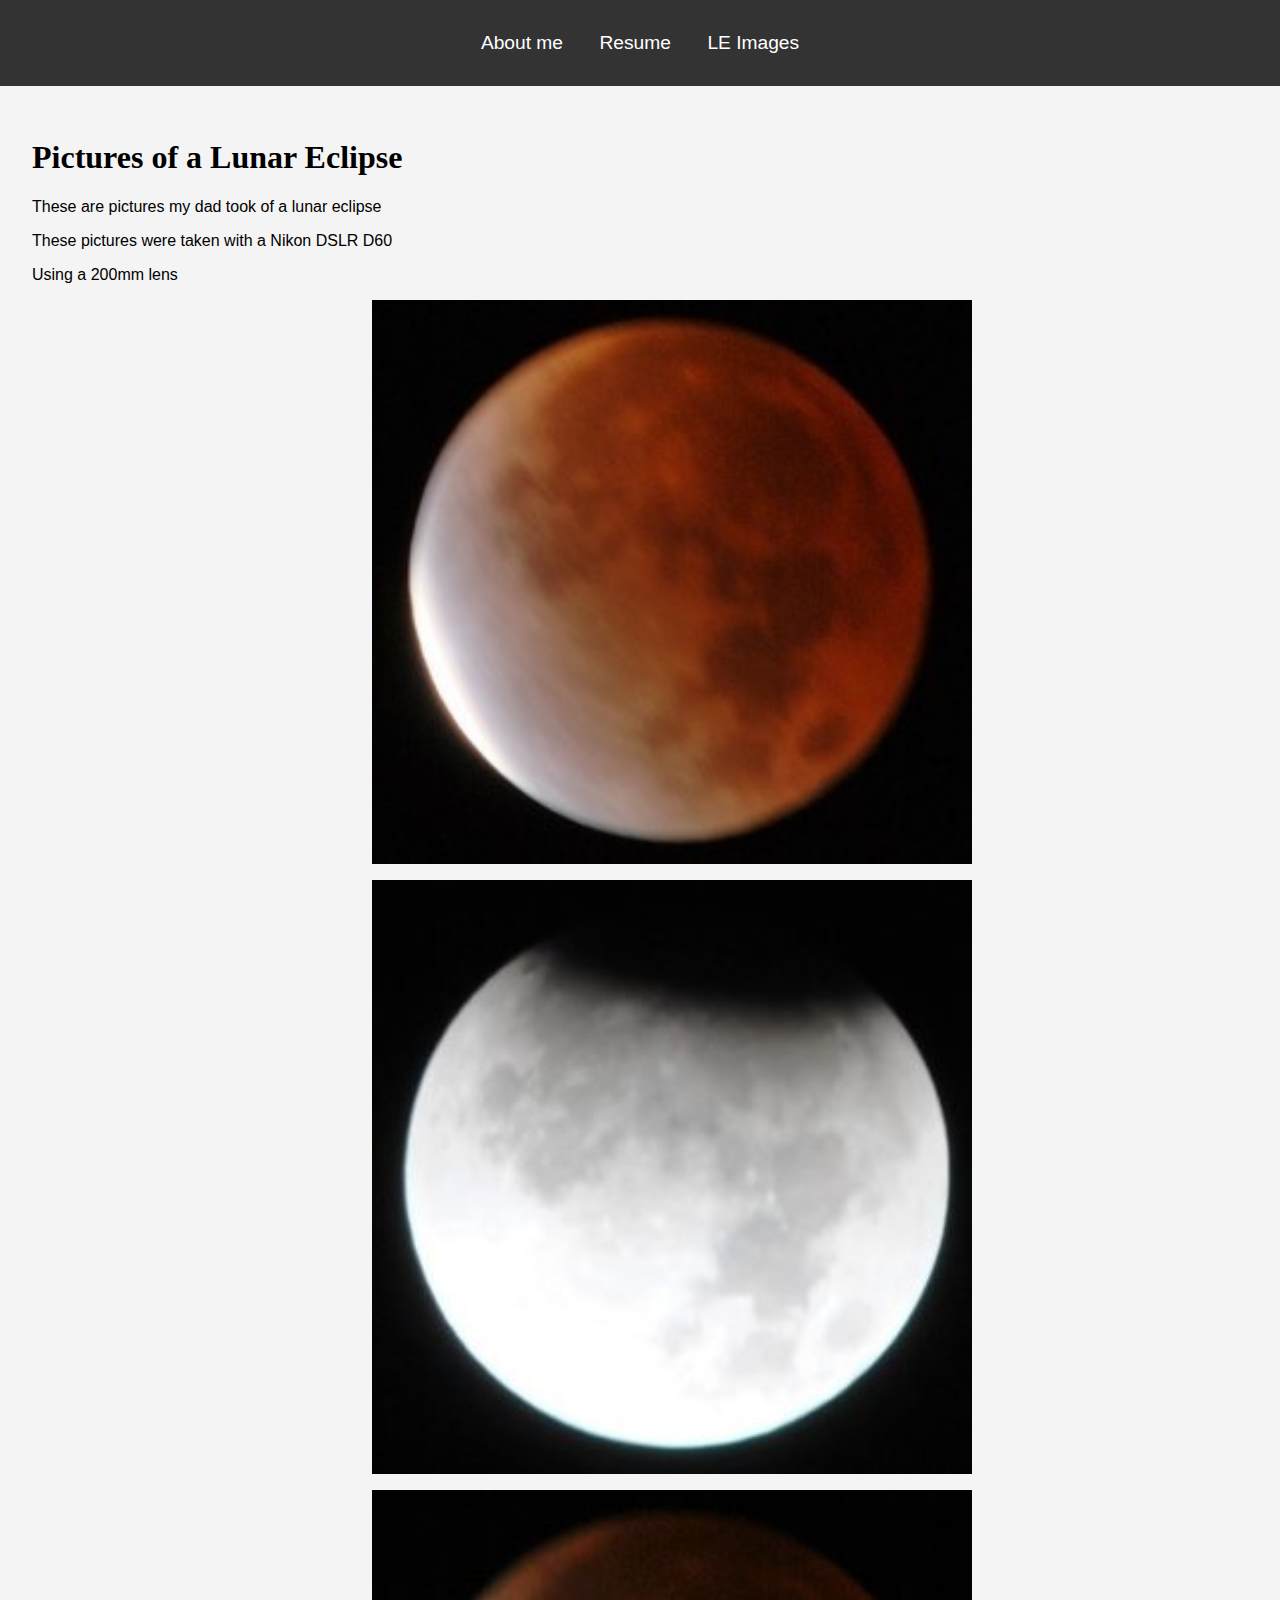
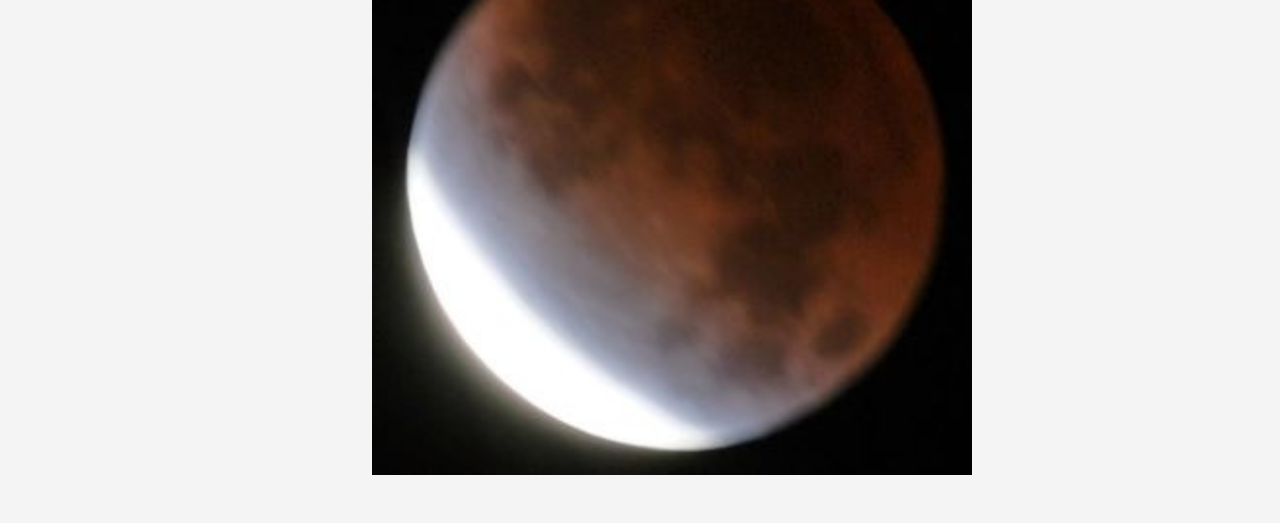
==== leimages.html @ 93a7aad0 "Added Project 2 content" ====
<!DOCTYPE html>
<html lang="en">
  <head>
    <meta charset="utf-8">
    <title>Lunar Eclipse Images</title>
    <link rel="stylesheet" href="css/styles.css">
  </head>
  <body>
    <header>
      <nav>
        <ul>
          <li><a href="index.html">About me</a></li>
          <li><a href="resume.html">Resume</a></li>
          <li><a href="leimages.html">LE Images</a></li>
        </ul>
      </nav>
    </header>

    <main class="fluid-layout">
      <h1>Pictures of a Lunar Eclipse</h1>
      <p>These are pictures my dad took of a lunar eclipse</p>
      <p>These pictures were taken with a Nikon DSLR D60</p>
      <p>Using a 200mm lens</p>
      <div>
        <img src="media/image1.JPG" title="Lunar Eclipse 1">
      </div>
      <div>
        <img src="media/image2.JPG" title="Lunar Eclipse 2">
      </div>
      <div>
        <img src="media/image3.JPG" title="Lunar Eclipse 3">
      </div>
    </main>
  </body>
</html>
---- css/styles.css ----
/* General Styles */
body {
  font-family: 'Arial', sans-serif; /* Native font for body */
  margin: 0;
  padding: 0;
  background-color: #f4f4f4;
}

/* Header Styles */
header {
  background-color: #333;
  color: white;
  padding: 1rem 0;
  text-align: center;
}

nav ul {
  list-style: none;
  padding: 0;
}

nav ul li {
  display: inline;
  margin: 0 1rem;
}

nav ul li a {
  color: white;
  text-decoration: none;
  font-size: 1.2em;
}

nav ul li a:hover {
  text-decoration: underline;
}

/* Main Content Styles */
main {
  padding: 2rem;
}

/* Fluid Layout - Using relative units */
#hobbies, #states, #pets {
  padding: 1rem;
  margin-bottom: 2rem;
  background-color: #fff;
  box-shadow: 0 4px 8px rgba(0, 0, 0, 0.1);
  border-radius: 8px;
}

h1, h2, h3 {
  font-family: 'Georgia', serif; /* Imported font for headers */
}

h2 {
  font-size: 1.8rem;
  color: #333;
}

/* Images */
img {
  width: 100%;
  max-width: 600px;
  height: auto;
  display: block;
  margin: 1rem auto;
}

/* Footer Styles */
footer {
  background-color: #333;
  color: white;
  text-align: center;
  padding: 1rem 0;
  font-size: 0.9em;
}

/* Fluid Layout Page */
.fluid-layout {
  width: 100%;
  max-width: 100%;
  padding: 2rem;
}

/* Fixed Width Layout Page */
.fixed-layout {
  width: 80%;
  margin: 0 auto;
  max-width: 1200px;
}

/* Typography - Imported Font */
@import url('https://fonts.googleapis.com/css2?family=Georgia&display=swap');
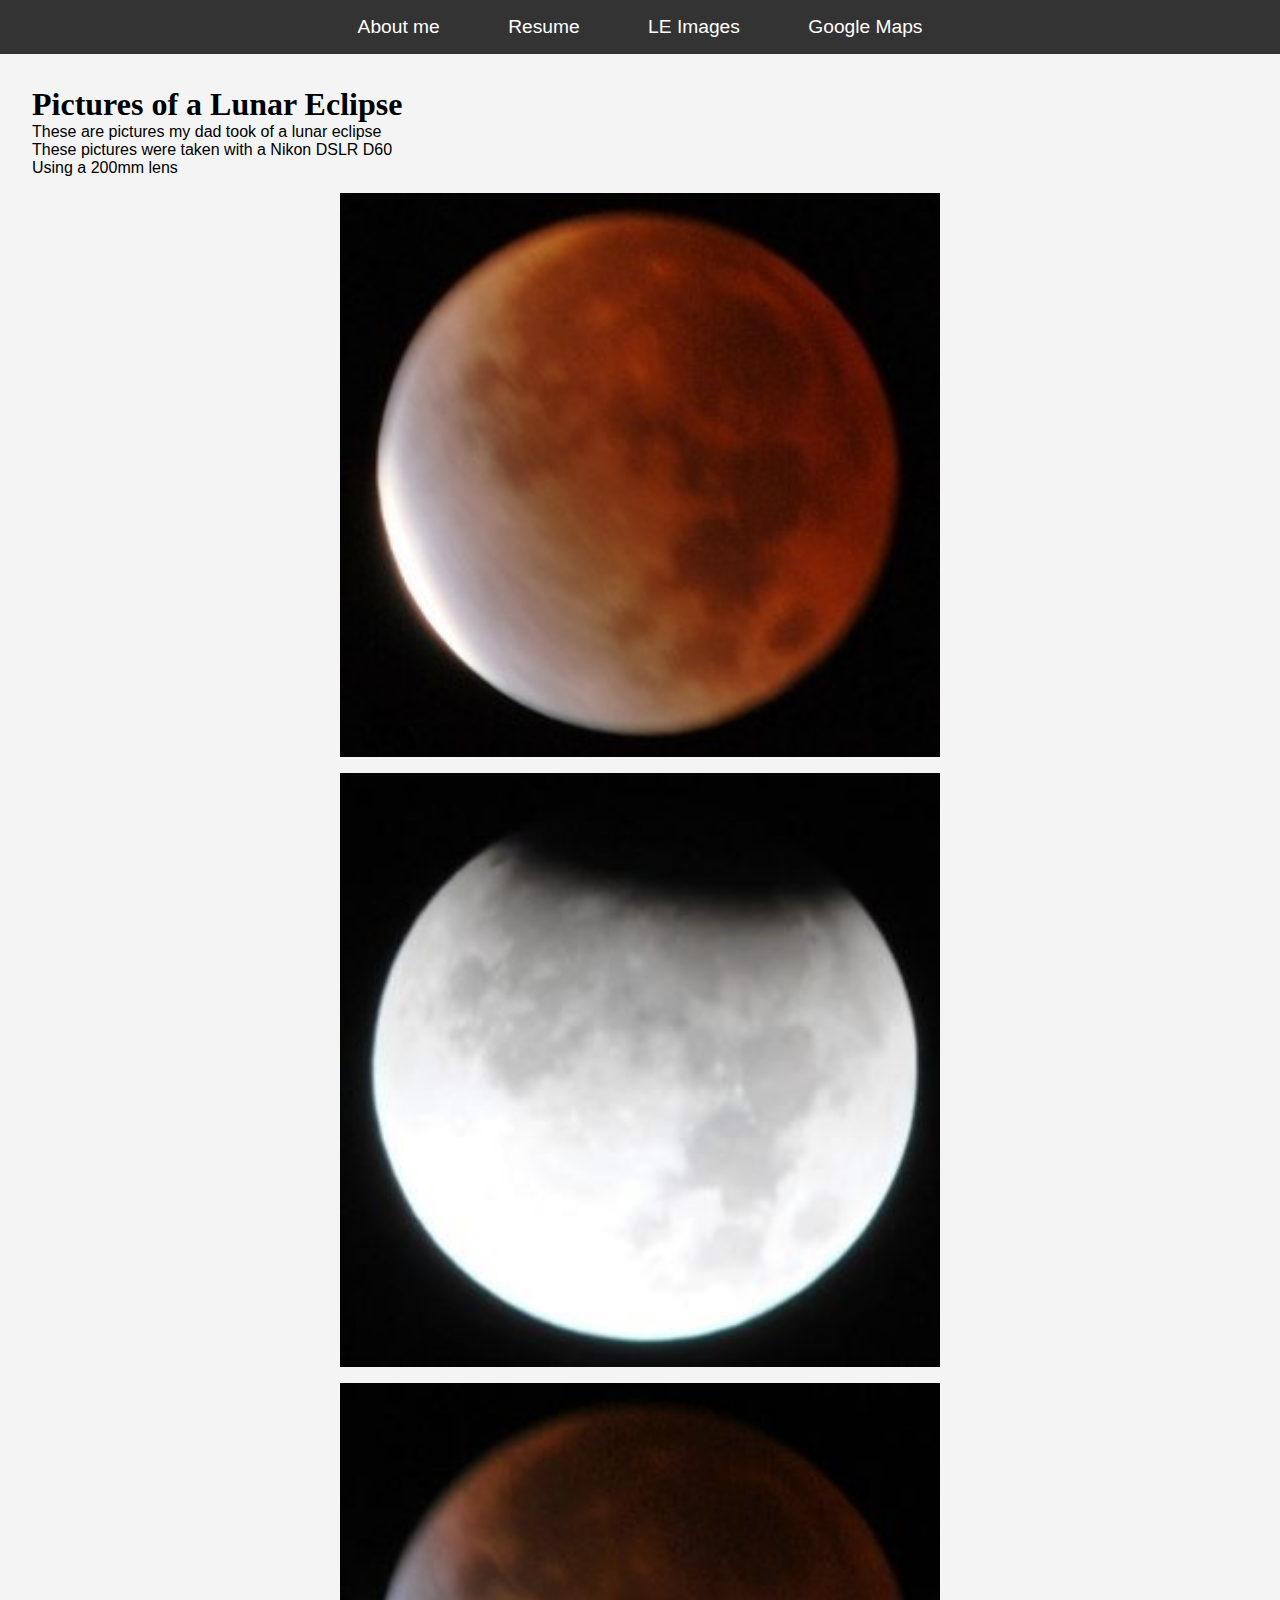
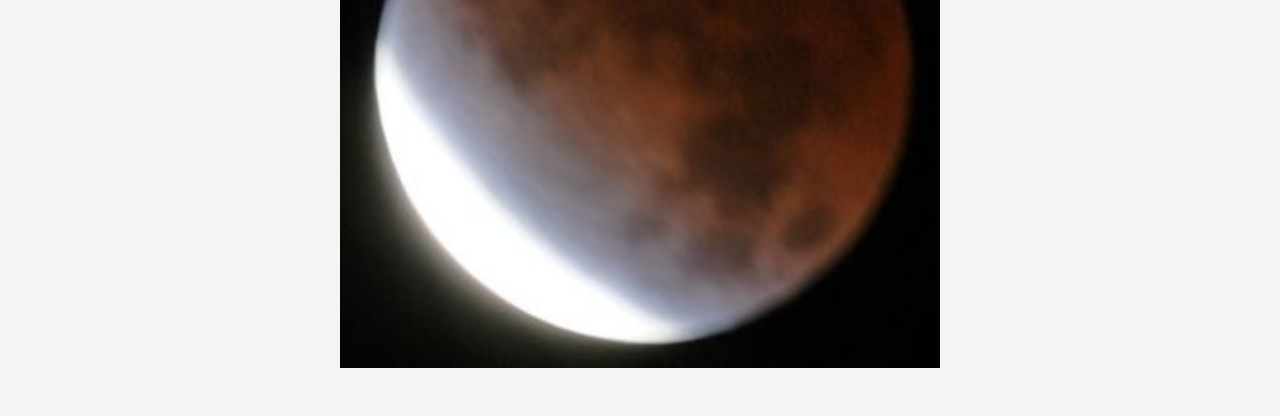
==== commit 8122bc47: "added maps page" ====
--- a/leimages.html
+++ b/leimages.html
@@ -12,6 +12,7 @@
           <li><a href="index.html">About me</a></li>
           <li><a href="resume.html">Resume</a></li>
           <li><a href="leimages.html">LE Images</a></li>
+          <li><a href="maps.html">Google Maps</a></li>
         </ul>
       </nav>
     </header>
--- a/css/styles.css
+++ b/css/styles.css
@@ -1,9 +1,19 @@
+/* General Reset */
+*,
+*::before,
+*::after {
+  box-sizing: border-box;
+  margin: 0;
+  padding: 0;
+}
+
 /* General Styles */
 body {
-  font-family: 'Arial', sans-serif; /* Native font for body */
+  font-family: 'Arial', sans-serif;
   margin: 0;
   padding: 0;
   background-color: #f4f4f4;
+  overflow-x: hidden; /* Prevents horizontal scroll */
 }
 
 /* Header Styles */
@@ -46,10 +56,11 @@
   background-color: #fff;
   box-shadow: 0 4px 8px rgba(0, 0, 0, 0.1);
   border-radius: 8px;
+  display: block; /* Fix for Chrome layout issue */
 }
 
 h1, h2, h3 {
-  font-family: 'Georgia', serif; /* Imported font for headers */
+  font-family: 'Georgia', serif;
 }
 
 h2 {
@@ -61,6 +72,15 @@
 img {
   width: 100%;
   max-width: 600px;
+  height: auto;
+  display: block;
+  margin: 1rem auto;
+}
+
+/* Video */
+video {
+  width: 100%;
+  max-width: 100%;
   height: auto;
   display: block;
   margin: 1rem auto;
@@ -90,4 +110,73 @@
 }
 
 /* Typography - Imported Font */
-@import url('https://fonts.googleapis.com/css2?family=Georgia&display=swap');+@import url('https://fonts.googleapis.com/css2?family=Georgia&display=swap');
+
+/* Mobile View (max-width: 600px) */
+@media only screen and (min-width: 320px) and (max-width: 600px) {
+  body {
+    font-size: 14px;
+  }
+
+  h1 {
+    font-size: 1.6rem;
+  }
+
+  h2 {
+    font-size: 1.4rem;
+  }
+
+  nav ul li {
+    display: block;
+    text-align: center;
+    margin: 1rem 0;
+  }
+
+  .fluid-layout {
+    padding: 1rem;
+  }
+
+  img {
+    max-width: 100%;
+  }
+
+  /* Ensure the video doesn't stretch across the page */
+  video {
+    width: 100%;
+    max-width: 100%;
+  }
+
+  /* Center the sections */
+  #hobbies, #states, #pets {
+    margin: 0 auto;
+    width: 90%;
+  }
+}
+
+/* Tablet/Desktop View (min-width: 601px) */
+@media only screen and (min-width: 601px) {
+  body {
+    font-size: 16px;
+  }
+
+  h1 {
+    font-size: 2rem;
+  }
+
+  h2 {
+    font-size: 1.8rem;
+  }
+
+  nav ul li {
+    display: inline-block;
+    margin: 0 2rem;
+  }
+
+  .fluid-layout {
+    padding: 2rem;
+  }
+
+  img {
+    max-width: 600px;
+  }
+}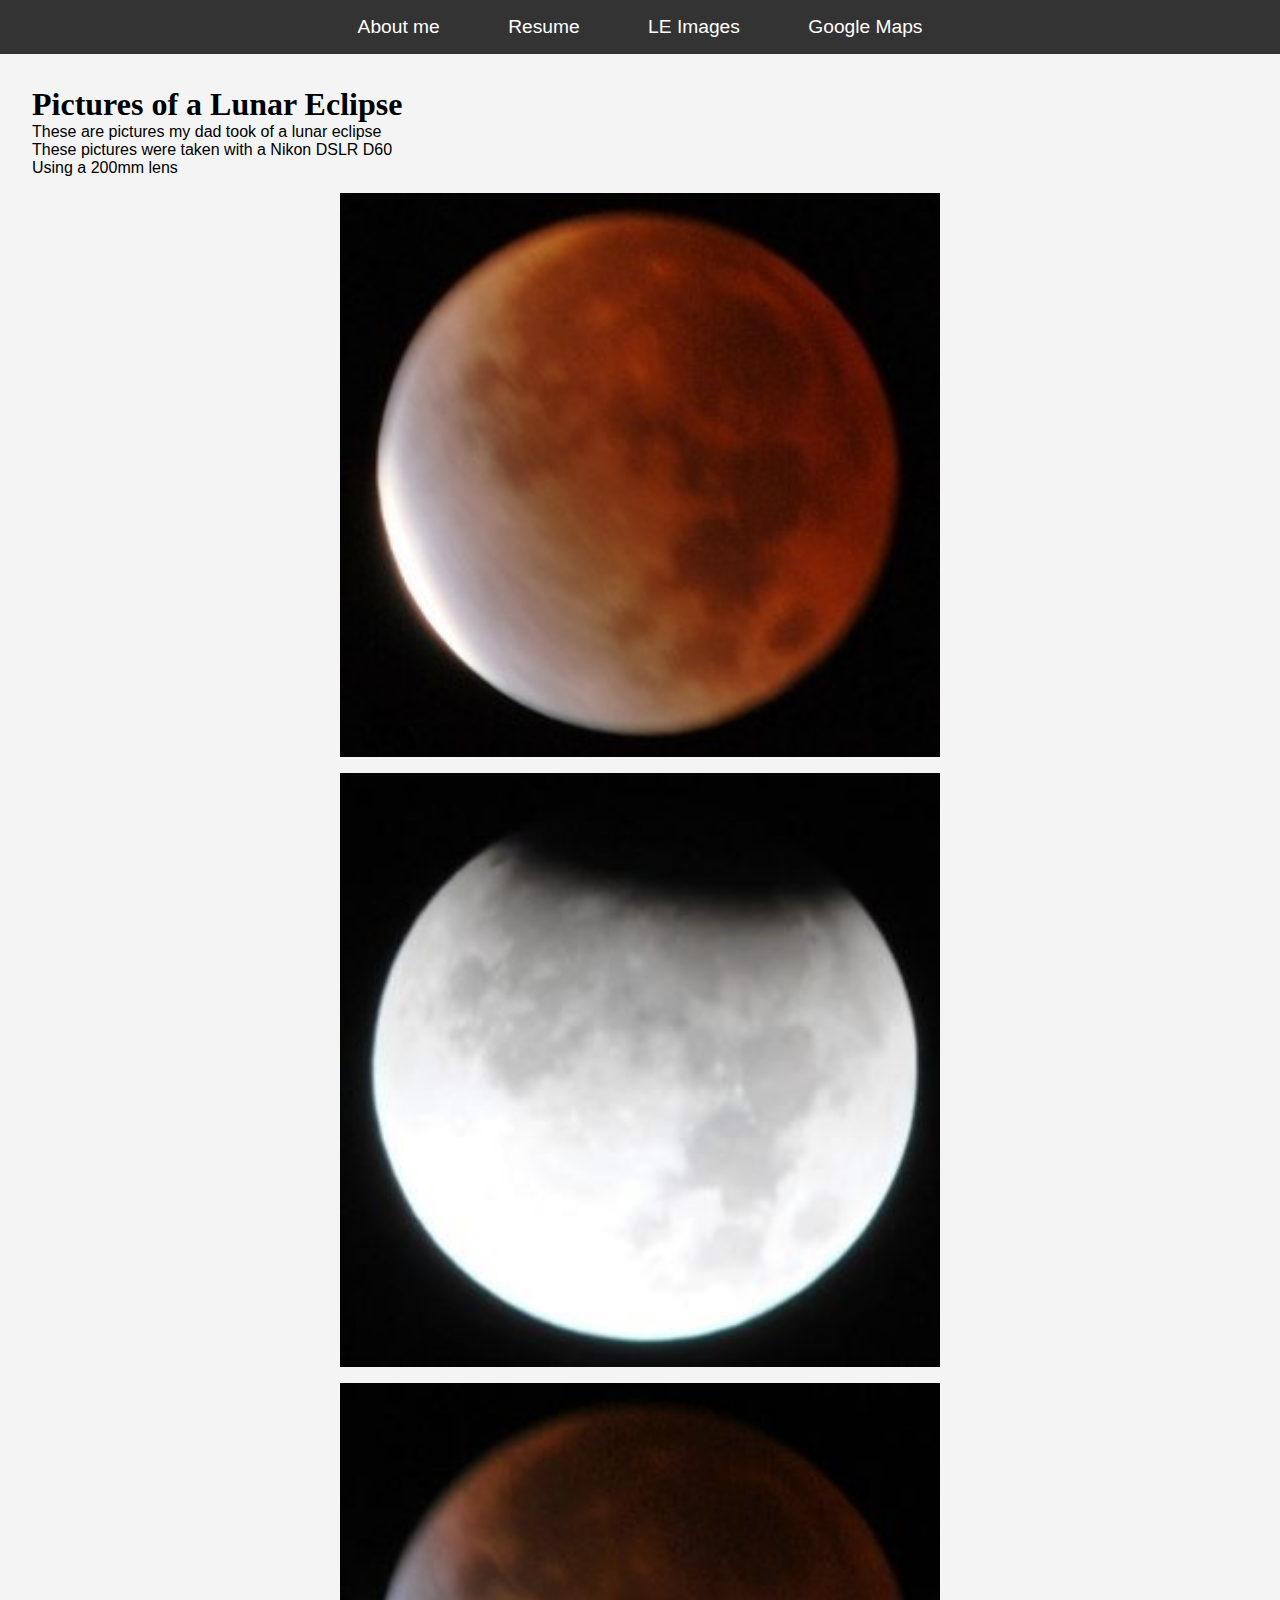
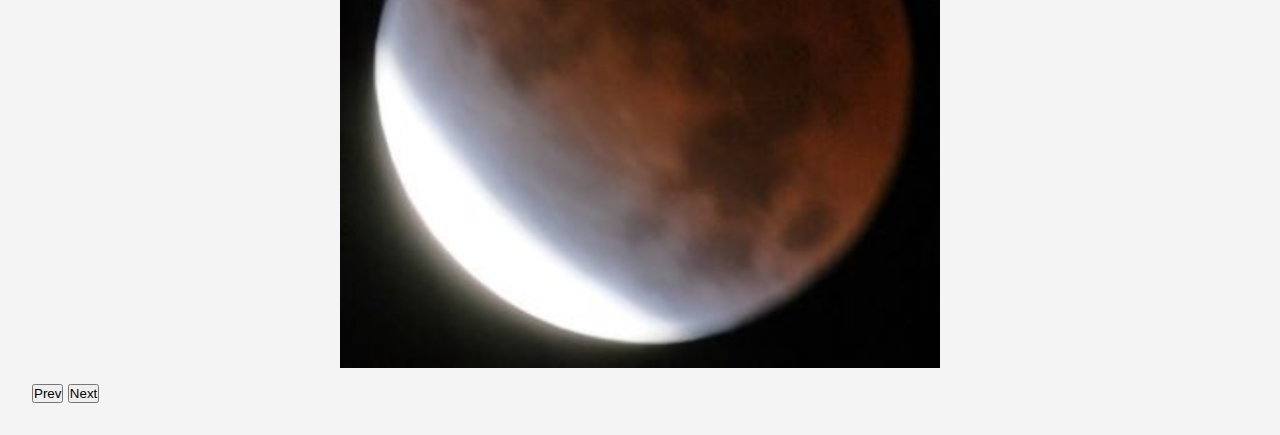
==== commit 46b4d031: "slider" ====
--- a/leimages.html
+++ b/leimages.html
@@ -22,15 +22,27 @@
       <p>These are pictures my dad took of a lunar eclipse</p>
       <p>These pictures were taken with a Nikon DSLR D60</p>
       <p>Using a 200mm lens</p>
-      <div>
-        <img src="media/image1.JPG" title="Lunar Eclipse 1">
-      </div>
-      <div>
-        <img src="media/image2.JPG" title="Lunar Eclipse 2">
-      </div>
-      <div>
-        <img src="media/image3.JPG" title="Lunar Eclipse 3">
-      </div>
+
+      <!-- Image Slider Section -->
+      <section id="slider">
+        <div class="slider-container">
+          <!-- Slides for each image -->
+          <div class="slides active">
+            <img src="media/image1.JPG" alt="Lunar Eclipse 1">
+          </div>
+          <div class="slides">
+            <img src="media/image2.JPG" alt="Lunar Eclipse 2">
+          </div>
+          <div class="slides">
+            <img src="media/image3.JPG" alt="Lunar Eclipse 3">
+          </div>
+        </div>
+
+        <!-- Slider Navigation Buttons -->
+        <button class="prev" onclick="changeSlide(-1)">Prev</button>
+        <button class="next" onclick="changeSlide(1)">Next</button>
+      </section>
     </main>
+    <script src="js/script.js"></script>
   </body>
 </html>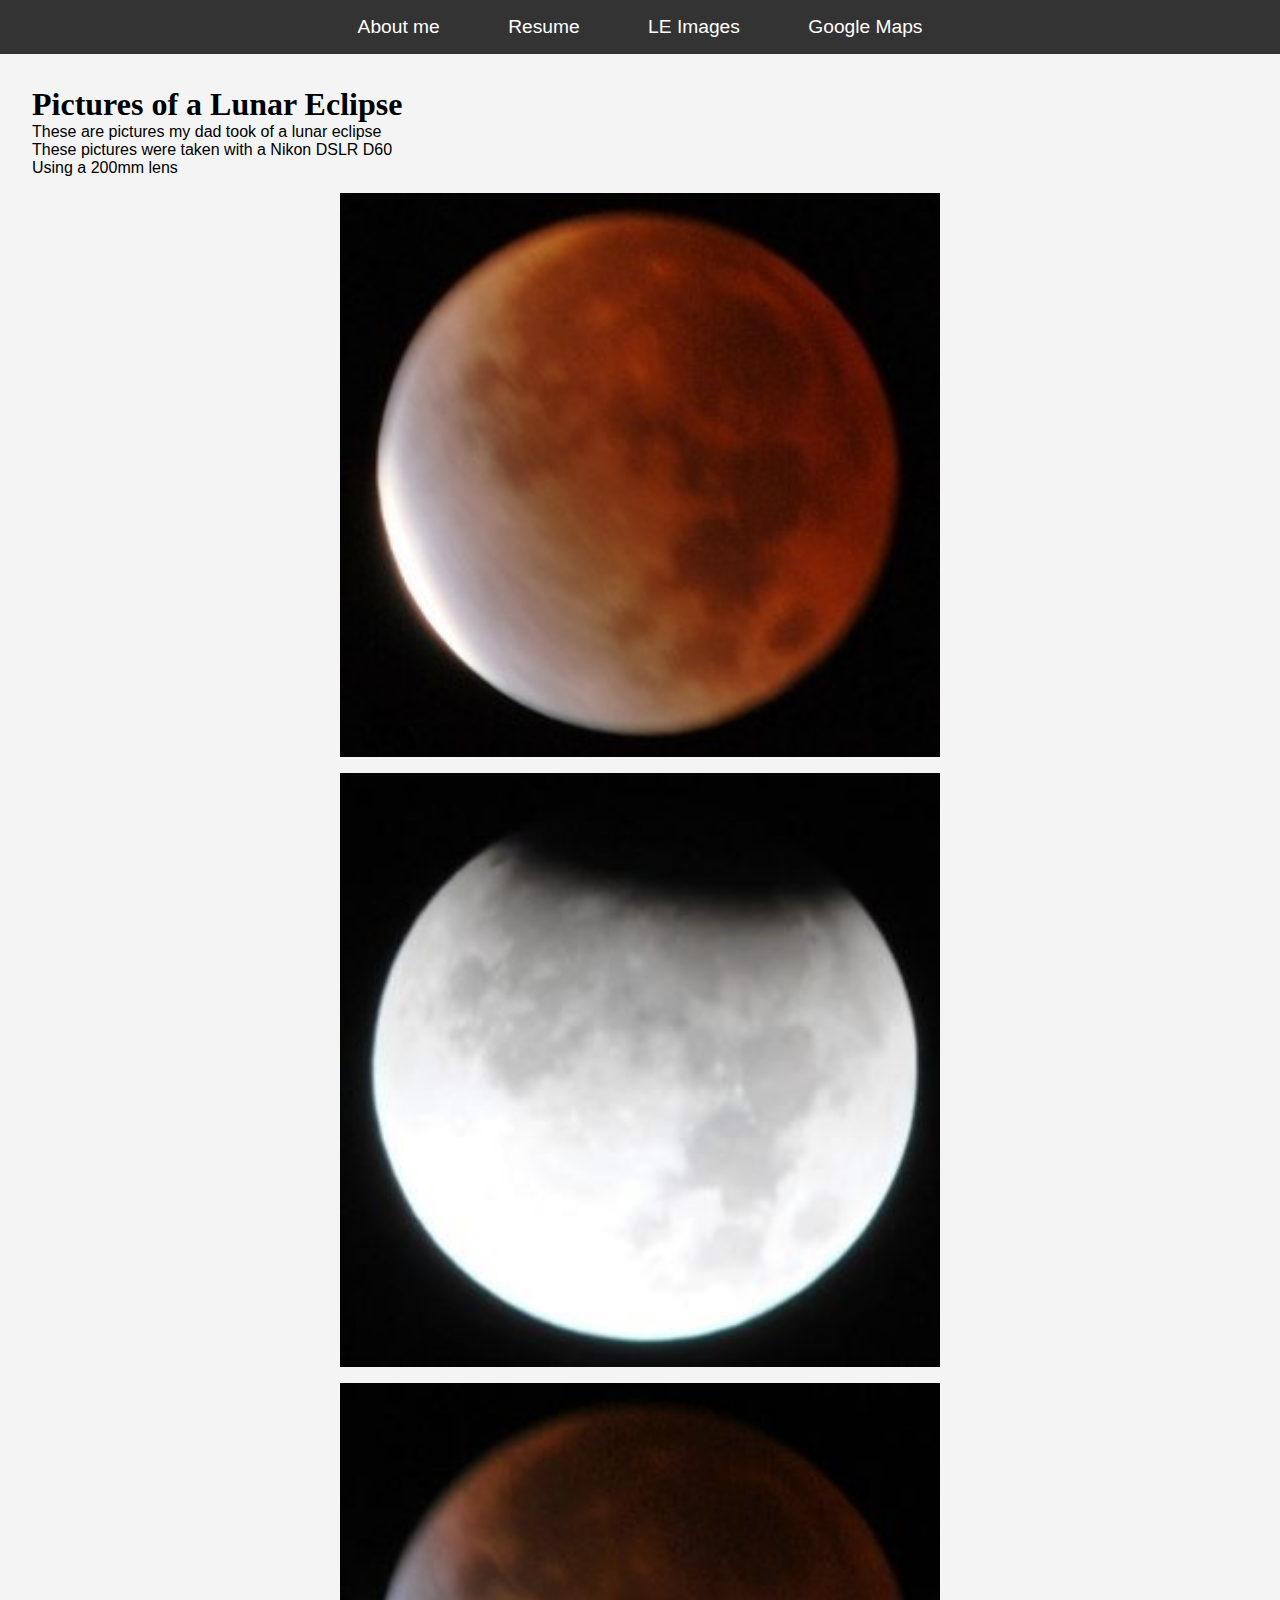
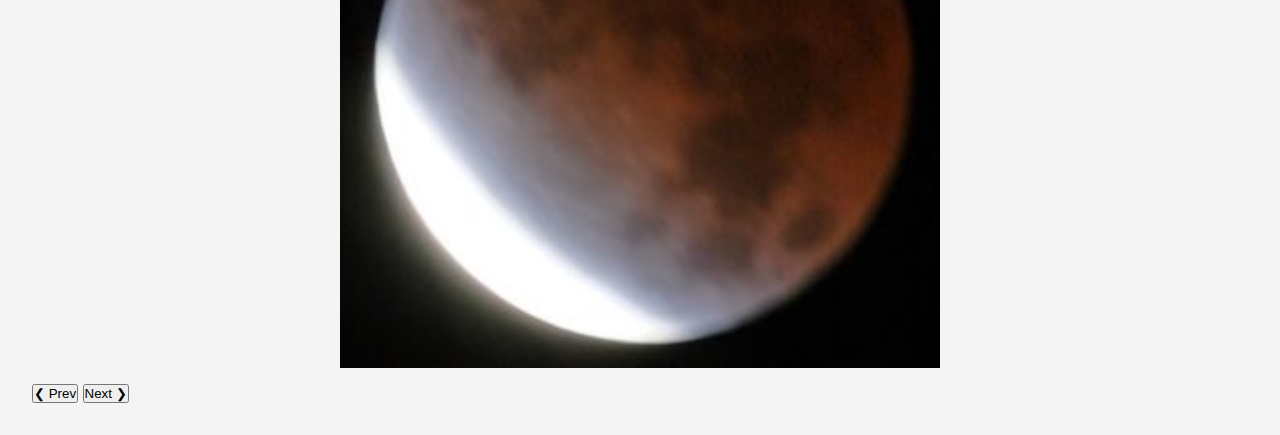
==== commit be0e0819: "slider" ====
--- a/leimages.html
+++ b/leimages.html
@@ -22,27 +22,27 @@
       <p>These are pictures my dad took of a lunar eclipse</p>
       <p>These pictures were taken with a Nikon DSLR D60</p>
       <p>Using a 200mm lens</p>
-
-      <!-- Image Slider Section -->
-      <section id="slider">
+      
+      <!-- Image Slider -->
+      <div id="slider">
         <div class="slider-container">
-          <!-- Slides for each image -->
-          <div class="slides active">
-            <img src="media/image1.JPG" alt="Lunar Eclipse 1">
+          <div class="slide active">
+            <img src="media/image1.JPG" title="Lunar Eclipse 1">
           </div>
-          <div class="slides">
-            <img src="media/image2.JPG" alt="Lunar Eclipse 2">
+          <div class="slide">
+            <img src="media/image2.JPG" title="Lunar Eclipse 2">
           </div>
-          <div class="slides">
-            <img src="media/image3.JPG" alt="Lunar Eclipse 3">
+          <div class="slide">
+            <img src="media/image3.JPG" title="Lunar Eclipse 3">
           </div>
         </div>
 
-        <!-- Slider Navigation Buttons -->
-        <button class="prev" onclick="changeSlide(-1)">Prev</button>
-        <button class="next" onclick="changeSlide(1)">Next</button>
-      </section>
+        <!-- Buttons to navigate -->
+        <button class="prev" onclick="changeSlide(-1)">&#10094; Prev</button>
+        <button class="next" onclick="changeSlide(1)">Next &#10095;</button>
+      </div>
     </main>
+
     <script src="js/script.js"></script>
   </body>
 </html>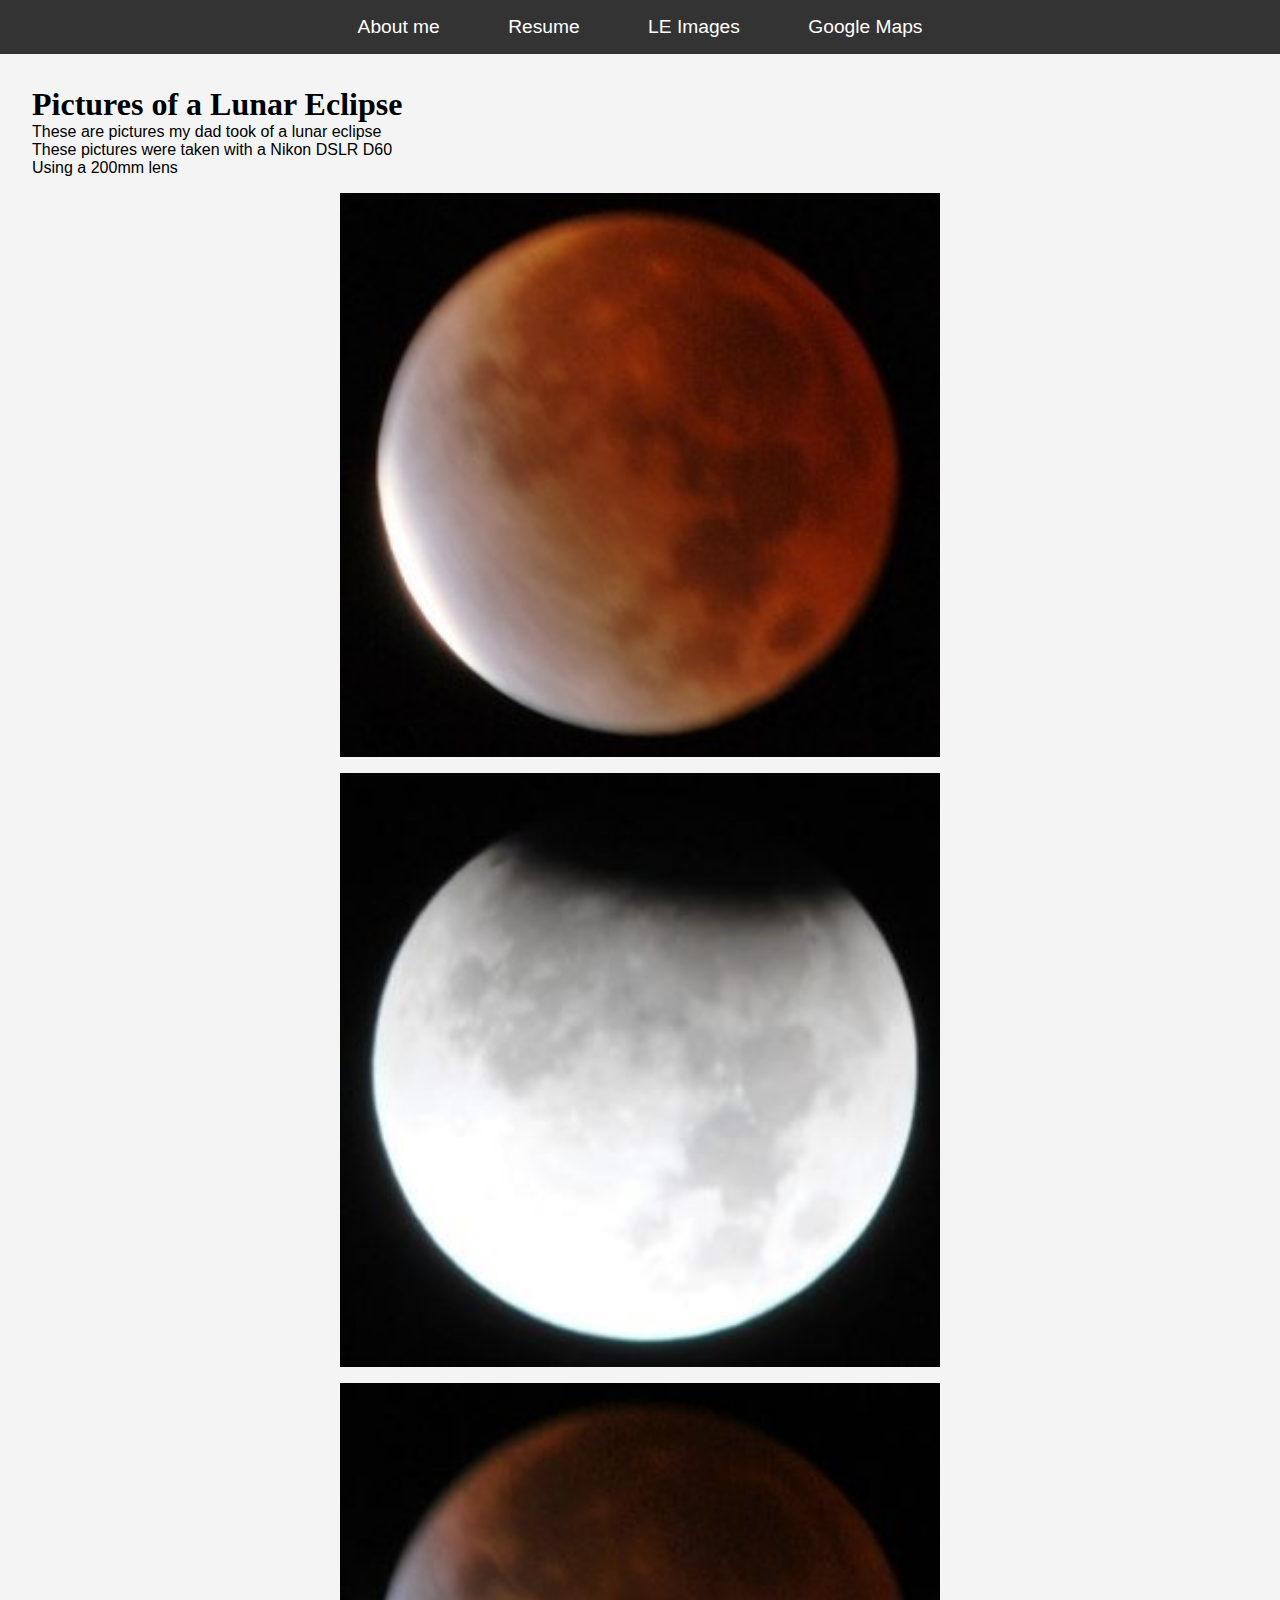
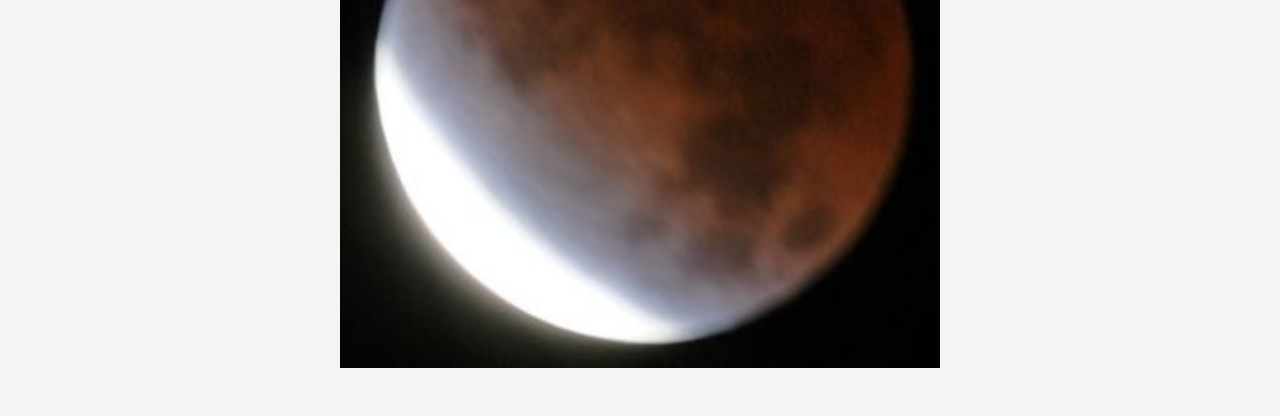
==== commit dae42aef: "removed slider" ====
--- a/leimages.html
+++ b/leimages.html
@@ -23,26 +23,17 @@
       <p>These pictures were taken with a Nikon DSLR D60</p>
       <p>Using a 200mm lens</p>
       
-      <!-- Image Slider -->
-      <div id="slider">
-        <div class="slider-container">
-          <div class="slide active">
-            <img src="media/image1.JPG" title="Lunar Eclipse 1">
-          </div>
-          <div class="slide">
-            <img src="media/image2.JPG" title="Lunar Eclipse 2">
-          </div>
-          <div class="slide">
-            <img src="media/image3.JPG" title="Lunar Eclipse 3">
-          </div>
-        </div>
-
-        <!-- Buttons to navigate -->
-        <button class="prev" onclick="changeSlide(-1)">&#10094; Prev</button>
-        <button class="next" onclick="changeSlide(1)">Next &#10095;</button>
+      <!-- Just one image displayed at a time -->
+      <div>
+        <img src="media/image1.JPG" title="Lunar Eclipse 1">
       </div>
+      <div>
+        <img src="media/image2.JPG" title="Lunar Eclipse 2">
+      </div>
+      <div>
+        <img src="media/image3.JPG" title="Lunar Eclipse 3">
+      </div>
+      
     </main>
-
-    <script src="js/script.js"></script>
   </body>
 </html>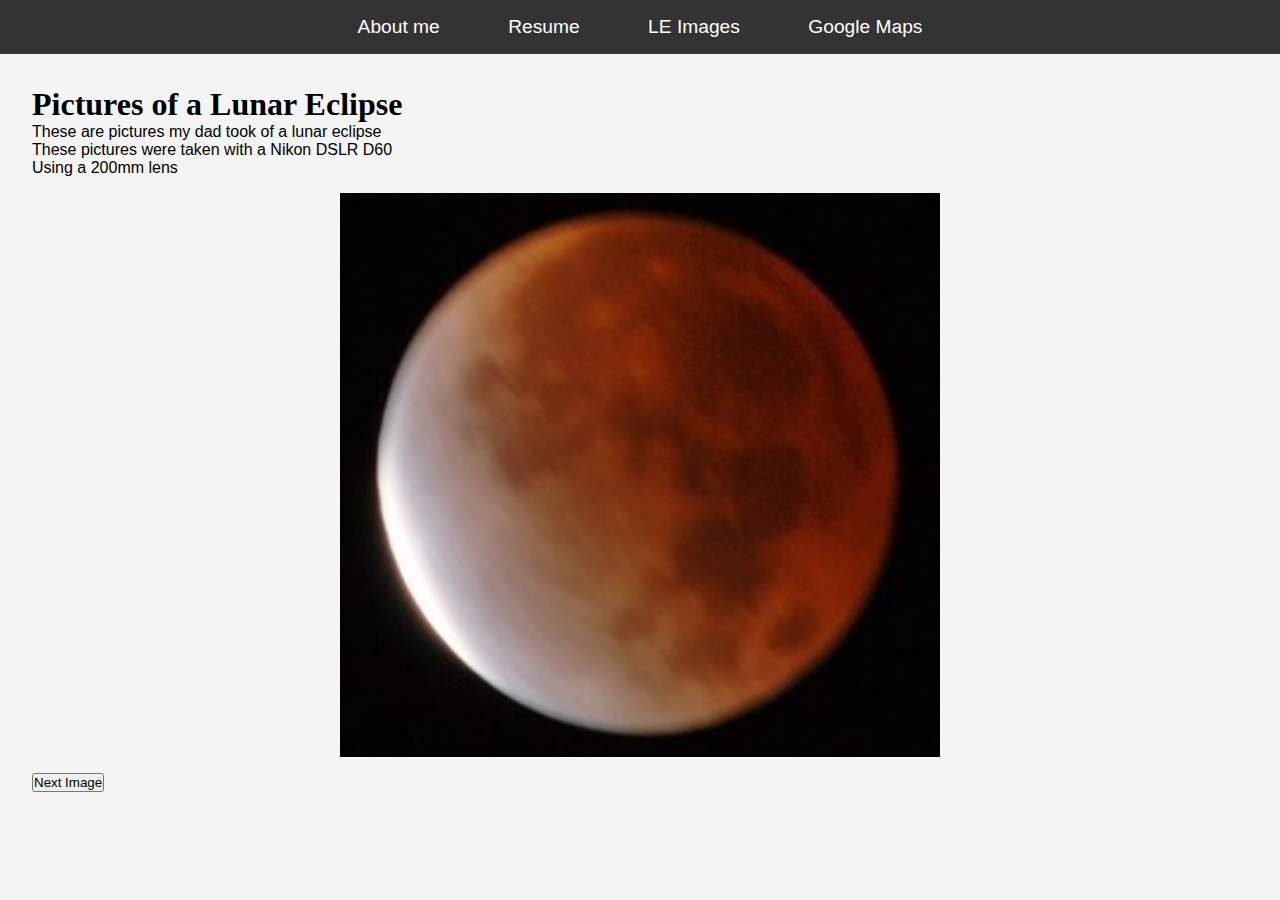
==== commit 6d0ca2df: "slider" ====
--- a/leimages.html
+++ b/leimages.html
@@ -22,18 +22,16 @@
       <p>These are pictures my dad took of a lunar eclipse</p>
       <p>These pictures were taken with a Nikon DSLR D60</p>
       <p>Using a 200mm lens</p>
-      
-      <!-- Just one image displayed at a time -->
-      <div>
-        <img src="media/image1.JPG" title="Lunar Eclipse 1">
+
+      <!-- Image display container -->
+      <div class="image-container">
+        <img src="media/image1.JPG" id="currentImage" title="Lunar Eclipse 1">
       </div>
-      <div>
-        <img src="media/image2.JPG" title="Lunar Eclipse 2">
-      </div>
-      <div>
-        <img src="media/image3.JPG" title="Lunar Eclipse 3">
-      </div>
-      
+
+      <!-- Button to switch images -->
+      <button id="nextButton">Next Image</button>
     </main>
+
+    <script src="js/script.js"></script>
   </body>
 </html>